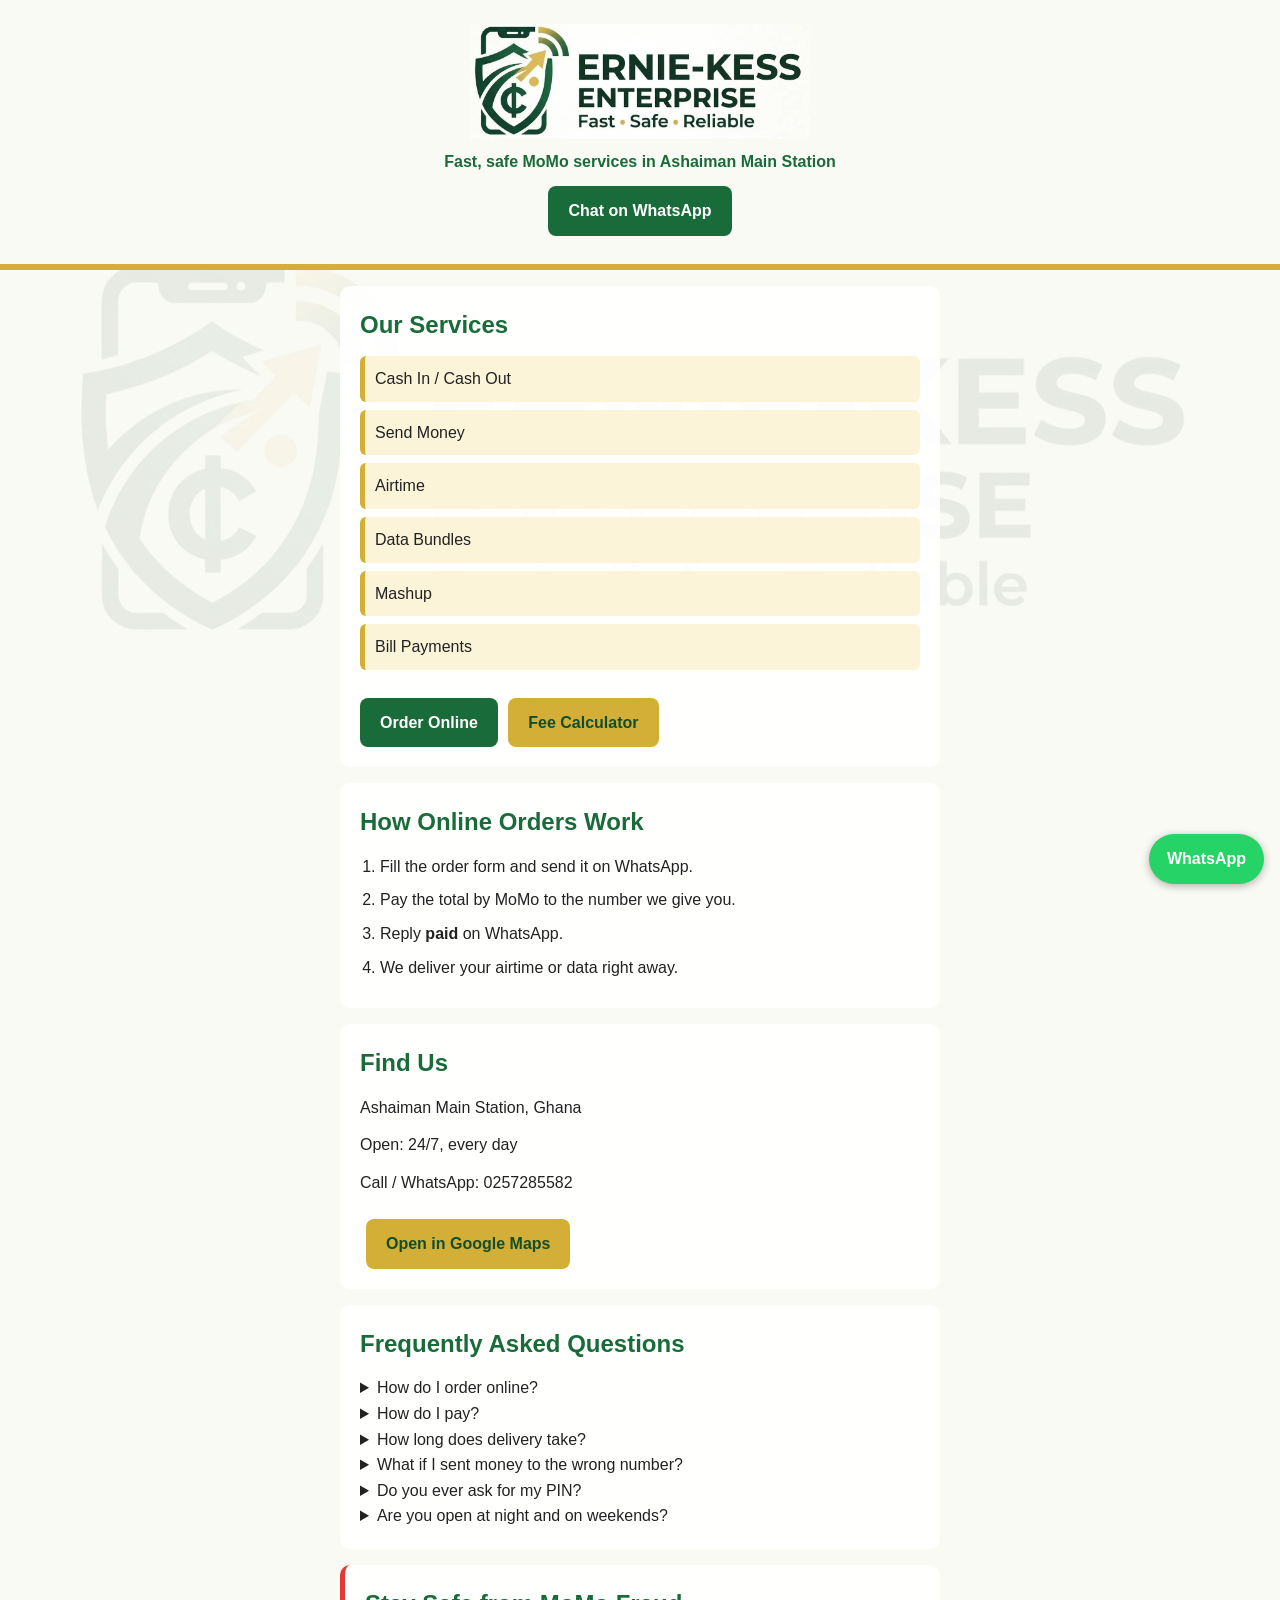
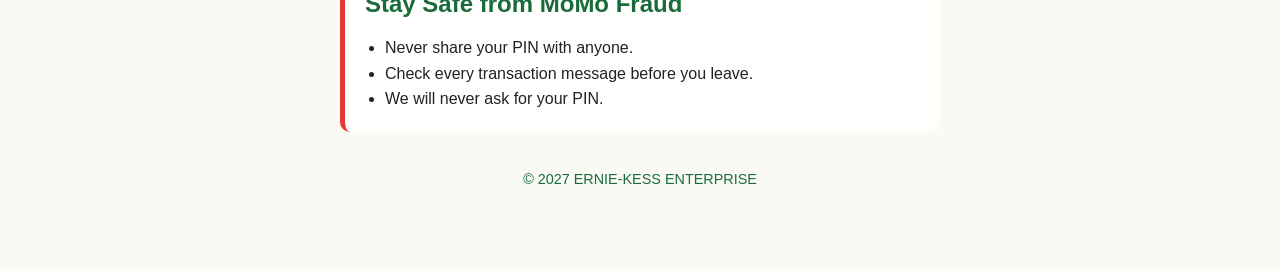
==== index.html @ aa0f8e85 "Initial ERNIE-KESS ENTERPRISE website" ====
<!DOCTYPE html>
<html lang="en">
<head>
  <meta charset="UTF-8">
  <meta name="viewport" content="width=device-width, initial-scale=1.0">
  <title>ERNIE-KESS ENTERPRISE | MoMo Services in Ashaiman</title>
  <meta name="description" content="ERNIE-KESS ENTERPRISE offers MoMo cash in/out, airtime, data bundles, Mashup and bill payments in Ashaiman Main Station, Ghana. Open 24/7.">
  <meta name="theme-color" content="#1a6b3a">
  <link rel="icon" href="logo.jpg">

  <!-- Link preview when shared on WhatsApp -->
  <meta property="og:title" content="ERNIE-KESS ENTERPRISE | MoMo Services in Ashaiman">
  <meta property="og:description" content="Fast, safe MoMo, airtime and data. Open 24/7 at Ashaiman Main Station.">
  <meta property="og:type" content="website">

  <!-- Paste your Google Search Console verification tag here -->

  <link rel="stylesheet" href="style.css">
</head>
<body>

  <header>
    <img src="logo.jpg" alt="ERNIE-KESS ENTERPRISE logo" class="logo">
    <h1 class="brandTitle">ERNIE-KESS ENTERPRISE</h1>
    <p>Fast, safe MoMo services in Ashaiman Main Station</p>
    <a class="btn" href="https://wa.me/233257285582?text=Hello%20ERNIE-KESS%20ENTERPRISE" target="_blank">Chat on WhatsApp</a>
  </header>

  <section>
    <h2>Our Services</h2>
    <ul class="services">
      <li>Cash In / Cash Out</li>
      <li>Send Money</li>
      <li>Airtime</li>
      <li>Data Bundles</li>
      <li>Mashup</li>
      <li>Bill Payments</li>
    </ul>
    <a class="btn" href="order.html">Order Online</a>
    <a class="btn alt" href="calculator.html">Fee Calculator</a>
  </section>

  <section>
    <h2>How Online Orders Work</h2>
    <ol class="steps">
      <li>Fill the order form and send it on WhatsApp.</li>
      <li>Pay the total by MoMo to the number we give you.</li>
      <li>Reply <strong>paid</strong> on WhatsApp.</li>
      <li>We deliver your airtime or data right away.</li>
    </ol>
  </section>

  <section>
    <h2>Find Us</h2>
    <p>Ashaiman Main Station, Ghana</p>
    <p>Open: 24/7, every day</p>
    <p>Call / WhatsApp: 0257285582</p>
    <a class="btn alt" href="https://www.google.com/maps/search/?api=1&query=Ashaiman+Main+Station+Ghana" target="_blank">Open in Google Maps</a>
  </section>

  <section>
  <h2>Frequently Asked Questions</h2>

  <details>
    <summary>How do I order online?</summary>
    <p>Tap Order Online, fill the form and send it on WhatsApp. We then give you a number to pay to.</p>
  </details>

  <details>
    <summary>How do I pay?</summary>
    <p>Send the total by MoMo to the number shown after you place your order. Then reply <strong>paid</strong> on WhatsApp.</p>
  </details>

  <details>
    <summary>How long does delivery take?</summary>
    <p>We deliver as soon as your payment arrives. If it takes longer than you expect, message us on WhatsApp with your order code.</p>
  </details>

  <details>
    <summary>What if I sent money to the wrong number?</summary>
    <p>Contact your network's customer care straight away and keep your MoMo confirmation message. Then tell us on WhatsApp so we can help you check your order.</p>
  </details>

  <details>
    <summary>Do you ever ask for my PIN?</summary>
    <p>No. We will never ask for your MoMo PIN, so never share it with anyone.</p>
  </details>

  <details>
    <summary>Are you open at night and on weekends?</summary>
    <p>Yes, we are open 24/7, every day.</p>
  </details>
</section>

  <section class="safety">
    <h2>Stay Safe from MoMo Fraud</h2>
    <ul>
      <li>Never share your PIN with anyone.</li>
      <li>Check every transaction message before you leave.</li>
      <li>We will never ask for your PIN.</li>
    </ul>
  </section>

  <footer>
    <p>&copy; 2027 ERNIE-KESS ENTERPRISE</p>
  </footer>

  <a class="floatWa" href="https://wa.me/233257285582" target="_blank">WhatsApp</a>

</body>
</html>
---- style.css ----
/* ===== THEME COLOURS (from the logo) ===== */
:root {
  --main: #1a6b3a;       /* dark green */
  --main-dark: #124d2a;  /* darker green for text on gold */
  --gold: #d4af37;       /* gold accent */
  --light: #fbf4d9;      /* light gold tint */
  --cream: #fafaf5;      /* page and header background */
  --button: #1a6b3a;     /* main buttons */
  --whatsapp: #25d366;   /* floating WhatsApp button */
  --alert: #e53935;      /* fraud warning stripe */
}

* {
  box-sizing: border-box;
  margin: 0;
  padding: 0;
}

body {
  font-family: Arial, sans-serif;
  background: var(--cream);
  color: #222;
  line-height: 1.6;
}

header {
  background: var(--cream);
  color: var(--main);
  text-align: center;
  padding: 24px 20px 28px;
  border-bottom: 6px solid var(--gold);
}

header h1 {
  font-size: 1.8rem;
  margin-bottom: 8px;
}

.brandTitle {
  position: absolute;
  left: -9999px;
}

header p {
  font-weight: bold;
}

.logo {
  width: 100%;
  max-width: 340px;
  height: auto;
  display: block;
  margin: 0 auto 10px;
}

section {
  background: rgba(255, 255, 255, 0.9);
  max-width: 600px;
  margin: 16px auto;
  padding: 20px;
  border-radius: 10px;
}

section p {
  margin-bottom: 12px;
}

h2 {
  color: var(--main);
  margin-bottom: 12px;
}

.services {
  list-style: none;
  margin-bottom: 16px;
}

.services li {
  background: var(--light);
  border-left: 5px solid var(--gold);
  padding: 10px;
  margin-bottom: 8px;
  border-radius: 6px;
}

.btn {
  display: inline-block;
  background: var(--button);
  color: white;
  text-decoration: none;
  padding: 12px 20px;
  border-radius: 8px;
  font-weight: bold;
  margin-top: 12px;
}

.btn.alt {
  background: var(--gold);
  color: var(--main-dark);
  margin-left: 6px;
}

.steps {
  padding-left: 20px;
}

.steps li {
  margin-bottom: 8px;
}

.why {
  list-style: none;
}

.why li {
  padding: 10px 0;
  border-bottom: 1px solid #eee;
}

.why li:last-child {
  border-bottom: none;
}

.safety {
  border-left: 5px solid var(--alert);
}

.safety ul {
  padding-left: 20px;
}

.floatWa {
  position: fixed;
  right: 16px;
  bottom: 16px;
  background: var(--whatsapp);
  color: white;
  text-decoration: none;
  font-weight: bold;
  padding: 12px 18px;
  border-radius: 30px;
  box-shadow: 0 2px 8px rgba(0, 0, 0, 0.3);
}

footer {
  text-align: center;
  padding: 20px 20px 80px;
  font-size: 0.9rem;
  color: var(--main);
}
/* Faded logo behind the whole page */
body::before {
  content: "";
  position: fixed;
  inset: 0;
  background: url("logo.jpg") center / 90% no-repeat;
  opacity: 0.08;
  z-index: -1;
  pointer-events: none;
}
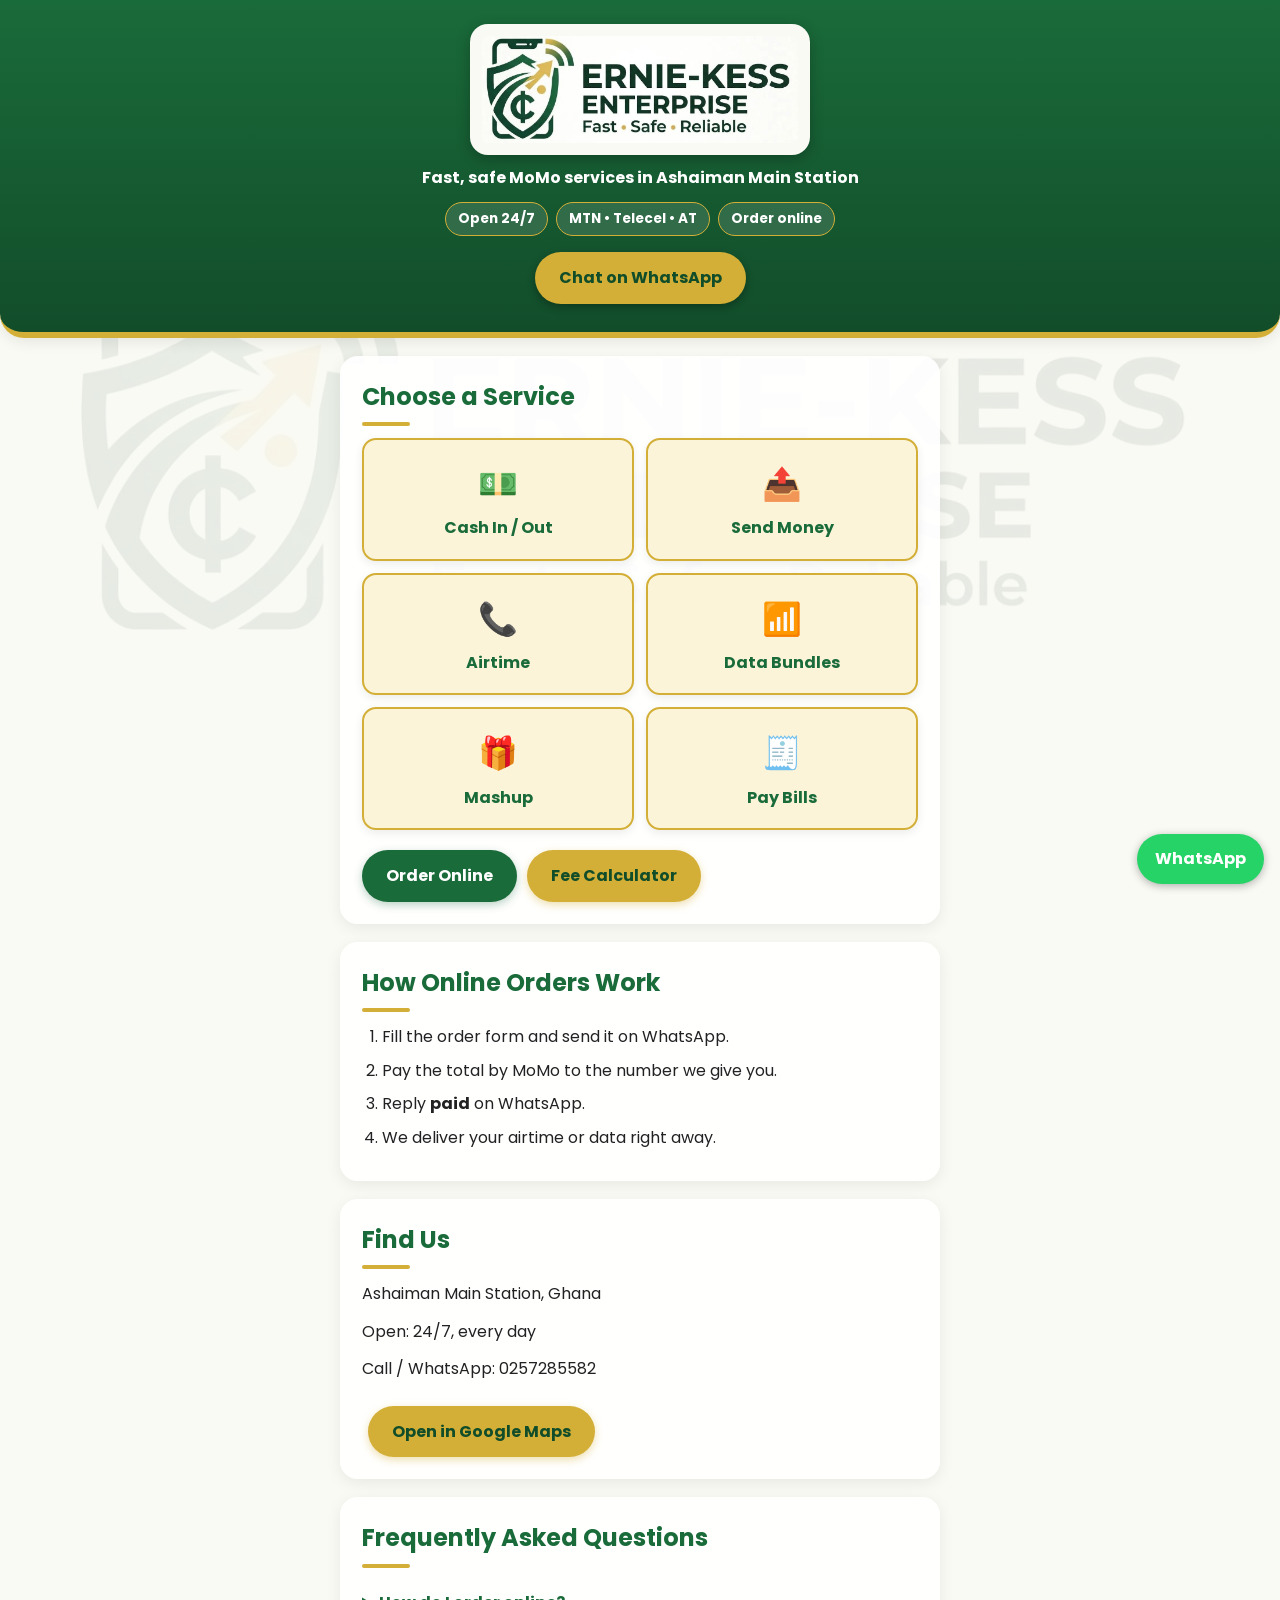
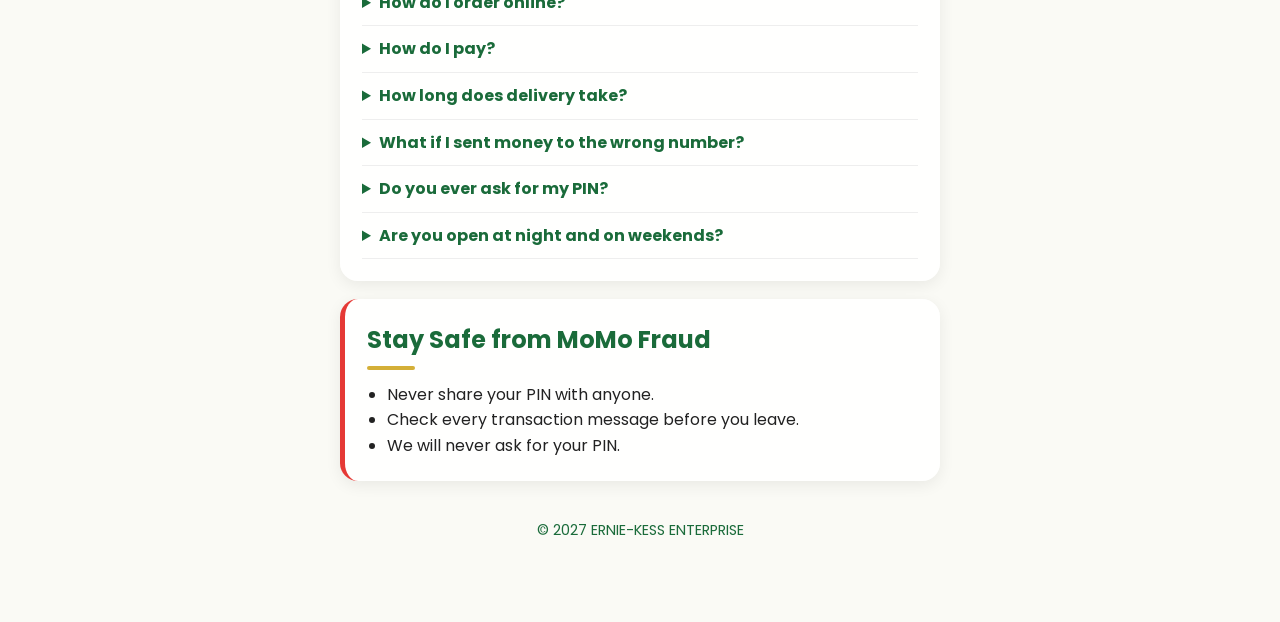
==== commit 3ce04d51: "Update ERNIE-KESS ENTERPRISE website" ====
--- a/index.html
+++ b/index.html
@@ -13,29 +13,59 @@
   <meta property="og:description" content="Fast, safe MoMo, airtime and data. Open 24/7 at Ashaiman Main Station.">
   <meta property="og:type" content="website">
 
-  <!-- Paste your Google Search Console verification tag here -->
+  <!-- Google Search Console verification:
+       when Google gives you the tag, paste the WHOLE line here,
+       starting with < and ending with >, and delete this comment. -->
 
+  <link rel="preconnect" href="https://fonts.googleapis.com">
+  <link href="https://fonts.googleapis.com/css2?family=Poppins:wght@400;600;700&display=swap" rel="stylesheet">
   <link rel="stylesheet" href="style.css">
 </head>
 <body>
-
+<div id="splash">
+  <div class="welcomeText">
+    <span class="w1">Welcome to</span>
+    <span class="w2">ERNIE-KESS ENTERPRISE</span>
+  </div>
+  <p class="tag">Fast. Safe. Reliable.</p>
+  <div class="loadBar"><span></span></div>
+</div>
   <header>
     <img src="logo.jpg" alt="ERNIE-KESS ENTERPRISE logo" class="logo">
     <h1 class="brandTitle">ERNIE-KESS ENTERPRISE</h1>
     <p>Fast, safe MoMo services in Ashaiman Main Station</p>
+    <div class="chips">
+      <span>Open 24/7</span>
+      <span>MTN • Telecel • AT</span>
+      <span>Order online</span>
+    </div>
     <a class="btn" href="https://wa.me/233257285582?text=Hello%20ERNIE-KESS%20ENTERPRISE" target="_blank">Chat on WhatsApp</a>
   </header>
 
   <section>
-    <h2>Our Services</h2>
-    <ul class="services">
-      <li>Cash In / Cash Out</li>
-      <li>Send Money</li>
-      <li>Airtime</li>
-      <li>Data Bundles</li>
-      <li>Mashup</li>
-      <li>Bill Payments</li>
-    </ul>
+    <h2>Choose a Service</h2>
+
+    <div class="tiles">
+      <a class="tile" href="https://wa.me/233257285582?text=I%20want%20to%20cash%20in%2Fout" target="_blank">
+        <span class="icon">💵</span>Cash In / Out
+      </a>
+      <a class="tile" href="order.html?service=send">
+        <span class="icon">📤</span>Send Money
+      </a>
+      <a class="tile" href="order.html?service=airtime">
+        <span class="icon">📞</span>Airtime
+      </a>
+      <a class="tile" href="order.html?service=data">
+        <span class="icon">📶</span>Data Bundles
+      </a>
+      <a class="tile" href="order.html?service=mashup">
+        <span class="icon">🎁</span>Mashup
+      </a>
+      <a class="tile" href="order.html?service=bill">
+        <span class="icon">🧾</span>Pay Bills
+      </a>
+    </div>
+
     <a class="btn" href="order.html">Order Online</a>
     <a class="btn alt" href="calculator.html">Fee Calculator</a>
   </section>
@@ -59,38 +89,38 @@
   </section>
 
   <section>
-  <h2>Frequently Asked Questions</h2>
+    <h2>Frequently Asked Questions</h2>
 
-  <details>
-    <summary>How do I order online?</summary>
-    <p>Tap Order Online, fill the form and send it on WhatsApp. We then give you a number to pay to.</p>
-  </details>
+    <details>
+      <summary>How do I order online?</summary>
+      <p>Tap Order Online, fill the form and send it on WhatsApp. We then give you a number to pay to.</p>
+    </details>
 
-  <details>
-    <summary>How do I pay?</summary>
-    <p>Send the total by MoMo to the number shown after you place your order. Then reply <strong>paid</strong> on WhatsApp.</p>
-  </details>
+    <details>
+      <summary>How do I pay?</summary>
+      <p>Send the total by MoMo to the number shown after you place your order. Then reply <strong>paid</strong> on WhatsApp.</p>
+    </details>
 
-  <details>
-    <summary>How long does delivery take?</summary>
-    <p>We deliver as soon as your payment arrives. If it takes longer than you expect, message us on WhatsApp with your order code.</p>
-  </details>
+    <details>
+      <summary>How long does delivery take?</summary>
+      <p>We deliver as soon as your payment arrives. If it takes longer than you expect, message us on WhatsApp with your order code.</p>
+    </details>
 
-  <details>
-    <summary>What if I sent money to the wrong number?</summary>
-    <p>Contact your network's customer care straight away and keep your MoMo confirmation message. Then tell us on WhatsApp so we can help you check your order.</p>
-  </details>
+    <details>
+      <summary>What if I sent money to the wrong number?</summary>
+      <p>Contact your network's customer care straight away and keep your MoMo confirmation message. Then tell us on WhatsApp so we can help you check your order.</p>
+    </details>
 
-  <details>
-    <summary>Do you ever ask for my PIN?</summary>
-    <p>No. We will never ask for your MoMo PIN, so never share it with anyone.</p>
-  </details>
+    <details>
+      <summary>Do you ever ask for my PIN?</summary>
+      <p>No. We will never ask for your MoMo PIN, so never share it with anyone.</p>
+    </details>
 
-  <details>
-    <summary>Are you open at night and on weekends?</summary>
-    <p>Yes, we are open 24/7, every day.</p>
-  </details>
-</section>
+    <details>
+      <summary>Are you open at night and on weekends?</summary>
+      <p>Yes, we are open 24/7, every day.</p>
+    </details>
+  </section>
 
   <section class="safety">
     <h2>Stay Safe from MoMo Fraud</h2>
@@ -107,5 +137,21 @@
 
   <a class="floatWa" href="https://wa.me/233257285582" target="_blank">WhatsApp</a>
 
+  <script>
+  (function () {
+    var splash = document.getElementById("splash");
+    var seen = false;
+
+    function hideSplash() {
+      splash.classList.add("hide");
+    }
+
+    // Tap to skip
+    splash.addEventListener("click", hideSplash);
+
+    // Hide automatically after 4.5 seconds
+    setTimeout(hideSplash, 4500);
+  })();
+</script>
 </body>
 </html>
--- a/style.css
+++ b/style.css
@@ -4,7 +4,7 @@
   --main-dark: #124d2a;  /* darker green for text on gold */
   --gold: #d4af37;       /* gold accent */
   --light: #fbf4d9;      /* light gold tint */
-  --cream: #fafaf5;      /* page and header background */
+  --cream: #fafaf5;      /* page background */
   --button: #1a6b3a;     /* main buttons */
   --whatsapp: #25d366;   /* floating WhatsApp button */
   --alert: #e53935;      /* fraud warning stripe */
@@ -17,138 +17,13 @@
 }
 
 body {
-  font-family: Arial, sans-serif;
+  font-family: 'Poppins', Arial, sans-serif;
   background: var(--cream);
   color: #222;
   line-height: 1.6;
 }
 
-header {
-  background: var(--cream);
-  color: var(--main);
-  text-align: center;
-  padding: 24px 20px 28px;
-  border-bottom: 6px solid var(--gold);
-}
-
-header h1 {
-  font-size: 1.8rem;
-  margin-bottom: 8px;
-}
-
-.brandTitle {
-  position: absolute;
-  left: -9999px;
-}
-
-header p {
-  font-weight: bold;
-}
-
-.logo {
-  width: 100%;
-  max-width: 340px;
-  height: auto;
-  display: block;
-  margin: 0 auto 10px;
-}
-
-section {
-  background: rgba(255, 255, 255, 0.9);
-  max-width: 600px;
-  margin: 16px auto;
-  padding: 20px;
-  border-radius: 10px;
-}
-
-section p {
-  margin-bottom: 12px;
-}
-
-h2 {
-  color: var(--main);
-  margin-bottom: 12px;
-}
-
-.services {
-  list-style: none;
-  margin-bottom: 16px;
-}
-
-.services li {
-  background: var(--light);
-  border-left: 5px solid var(--gold);
-  padding: 10px;
-  margin-bottom: 8px;
-  border-radius: 6px;
-}
-
-.btn {
-  display: inline-block;
-  background: var(--button);
-  color: white;
-  text-decoration: none;
-  padding: 12px 20px;
-  border-radius: 8px;
-  font-weight: bold;
-  margin-top: 12px;
-}
-
-.btn.alt {
-  background: var(--gold);
-  color: var(--main-dark);
-  margin-left: 6px;
-}
-
-.steps {
-  padding-left: 20px;
-}
-
-.steps li {
-  margin-bottom: 8px;
-}
-
-.why {
-  list-style: none;
-}
-
-.why li {
-  padding: 10px 0;
-  border-bottom: 1px solid #eee;
-}
-
-.why li:last-child {
-  border-bottom: none;
-}
-
-.safety {
-  border-left: 5px solid var(--alert);
-}
-
-.safety ul {
-  padding-left: 20px;
-}
-
-.floatWa {
-  position: fixed;
-  right: 16px;
-  bottom: 16px;
-  background: var(--whatsapp);
-  color: white;
-  text-decoration: none;
-  font-weight: bold;
-  padding: 12px 18px;
-  border-radius: 30px;
-  box-shadow: 0 2px 8px rgba(0, 0, 0, 0.3);
-}
-
-footer {
-  text-align: center;
-  padding: 20px 20px 80px;
-  font-size: 0.9rem;
-  color: var(--main);
-}
-/* Faded logo behind the whole page */
+/* ===== Faded logo behind the whole page ===== */
 body::before {
   content: "";
   position: fixed;
@@ -157,4 +32,336 @@
   opacity: 0.08;
   z-index: -1;
   pointer-events: none;
+}
+
+/* ===== Header (green) ===== */
+header {
+  background: linear-gradient(180deg, var(--main) 0%, var(--main-dark) 100%);
+  color: white;
+  text-align: center;
+  padding: 24px 20px 28px;
+  border-bottom: 6px solid var(--gold);
+  border-radius: 0 0 24px 24px;
+  box-shadow: 0 4px 14px rgba(0, 0, 0, 0.08);
+}
+
+header h1 {
+  font-size: 1.8rem;
+  margin-bottom: 8px;
+}
+
+header p {
+  color: white;
+  font-weight: bold;
+}
+
+.brandTitle {
+  position: absolute;
+  left: -9999px;
+}
+
+.logo {
+  width: 100%;
+  max-width: 340px;
+  height: auto;
+  display: block;
+  margin: 0 auto 10px;
+  background: var(--cream);
+  padding: 12px;
+  border-radius: 18px;
+  box-shadow: 0 4px 14px rgba(0, 0, 0, 0.25);
+}
+
+/* Badges under the tagline */
+.chips {
+  display: flex;
+  flex-wrap: wrap;
+  gap: 8px;
+  justify-content: center;
+  margin: 12px 0 4px;
+}
+
+.chips span {
+  background: rgba(255, 255, 255, 0.12);
+  border: 1px solid var(--gold);
+  color: white;
+  padding: 5px 12px;
+  border-radius: 20px;
+  font-size: 0.85rem;
+  font-weight: bold;
+}
+
+/* ===== Sections (cards) ===== */
+section {
+  background: rgba(255, 255, 255, 0.9);
+  max-width: 600px;
+  width: calc(100% - 32px);
+  margin: 18px auto;
+  padding: 22px;
+  border-radius: 18px;
+  box-shadow: 0 4px 16px rgba(0, 0, 0, 0.07);
+  animation: fadeUp 0.6s ease both;
+}
+
+section p {
+  margin-bottom: 12px;
+}
+
+h2 {
+  color: var(--main);
+  margin-bottom: 12px;
+}
+
+h2::after {
+  content: "";
+  display: block;
+  width: 48px;
+  height: 4px;
+  margin-top: 6px;
+  background: var(--gold);
+  border-radius: 2px;
+}
+
+/* ===== Buttons ===== */
+.btn {
+  display: inline-block;
+  background: var(--button);
+  color: white;
+  text-decoration: none;
+  padding: 13px 24px;
+  border-radius: 30px;
+  font-weight: bold;
+  margin-top: 12px;
+  box-shadow: 0 3px 8px rgba(26, 107, 58, 0.3);
+}
+
+.btn.alt {
+  background: var(--gold);
+  color: var(--main-dark);
+  margin-left: 6px;
+  box-shadow: 0 3px 8px rgba(212, 175, 55, 0.4);
+}
+
+.btn:active {
+  transform: scale(0.97);
+}
+
+/* Buttons in the header: gold, so they stand out on the green */
+header .btn {
+  background: var(--gold);
+  color: var(--main-dark);
+  box-shadow: 0 3px 8px rgba(0, 0, 0, 0.3);
+}
+
+/* ===== Service tiles ===== */
+.tiles {
+  display: grid;
+  grid-template-columns: 1fr 1fr;
+  gap: 12px;
+  margin-bottom: 8px;
+}
+
+.tile {
+  background: var(--light);
+  border: 2px solid var(--gold);
+  border-radius: 14px;
+  padding: 18px 8px;
+  text-align: center;
+  text-decoration: none;
+  color: var(--main);
+  font-weight: bold;
+  box-shadow: 0 3px 10px rgba(0, 0, 0, 0.08);
+}
+
+.tile .icon {
+  display: block;
+  font-size: 2rem;
+  margin-bottom: 6px;
+}
+
+.tile:active {
+  background: var(--gold);
+  color: var(--main-dark);
+}
+
+/* ===== Lists ===== */
+.services {
+  list-style: none;
+  margin-bottom: 16px;
+}
+
+.services li {
+  background: var(--light);
+  border-left: 5px solid var(--gold);
+  padding: 10px;
+  margin-bottom: 8px;
+  border-radius: 6px;
+}
+
+.steps {
+  padding-left: 20px;
+}
+
+.steps li {
+  margin-bottom: 8px;
+}
+
+.why {
+  list-style: none;
+}
+
+.why li {
+  padding: 10px 0;
+  border-bottom: 1px solid #eee;
+}
+
+.why li:last-child {
+  border-bottom: none;
+}
+
+/* ===== Fraud warning ===== */
+.safety {
+  border-left: 5px solid var(--alert);
+}
+
+.safety ul {
+  padding-left: 20px;
+}
+
+/* ===== FAQ ===== */
+details {
+  border-bottom: 1px solid #eee;
+  padding: 10px 0;
+}
+
+summary {
+  font-weight: bold;
+  color: var(--main);
+  cursor: pointer;
+}
+
+details p {
+  margin: 8px 0 0;
+}
+
+/* ===== Form fields (order page) ===== */
+form input:focus,
+form select:focus {
+  outline: none;
+  border-color: var(--main);
+  box-shadow: 0 0 0 3px rgba(26, 107, 58, 0.15);
+}
+
+/* ===== Floating WhatsApp button and footer ===== */
+.floatWa {
+  position: fixed;
+  right: 16px;
+  bottom: 16px;
+  background: var(--whatsapp);
+  color: white;
+  text-decoration: none;
+  font-weight: bold;
+  padding: 12px 18px;
+  border-radius: 30px;
+  box-shadow: 0 2px 8px rgba(0, 0, 0, 0.3);
+}
+
+footer {
+  text-align: center;
+  padding: 20px 20px 80px;
+  font-size: 0.9rem;
+  color: var(--main);
+}
+/* ===== Splash screen (welcome) ===== */
+#splash {
+  position: fixed;
+  inset: 0;
+  z-index: 100;
+  background:
+    linear-gradient(rgba(18, 77, 42, 0.82), rgba(18, 77, 42, 0.82)),
+    url("building.jpg") center / cover no-repeat,
+    var(--main-dark);
+  color: white;
+  display: flex;
+  flex-direction: column;
+  align-items: center;
+  justify-content: center;
+  text-align: center;
+  padding: 20px;
+  animation: splashOut 0.6s ease 4.8s forwards;
+}
+
+#splash.hide {
+  opacity: 0;
+  visibility: hidden;
+  transition: opacity 0.5s, visibility 0.5s;
+}
+
+.welcomeText {
+  display: flex;
+  flex-direction: column;
+  align-items: center;
+  gap: 6px;
+  text-shadow: 0 2px 10px rgba(0, 0, 0, 0.5);
+}
+
+.w1 {
+  font-size: 1.6rem;
+  opacity: 0;
+  animation: appear 0.9s ease 0.4s forwards;
+}
+
+.w2 {
+  font-size: 2rem;
+  font-weight: 700;
+  line-height: 1.15;
+  letter-spacing: 1px;
+  color: var(--gold);
+  opacity: 0;
+  transform: translateY(24px);
+  animation: join 1s ease 1.8s forwards;
+}
+
+.tag {
+  margin: 16px 0 0;
+  opacity: 0;
+  animation: appear 0.8s ease 3s forwards;
+}
+
+.loadBar {
+  width: 70%;
+  max-width: 300px;
+  height: 4px;
+  background: rgba(255, 255, 255, 0.3);
+  margin-top: 28px;
+  border-radius: 4px;
+  overflow: hidden;
+}
+
+.loadBar span {
+  display: block;
+  height: 100%;
+  width: 0;
+  background: var(--gold);
+  animation: fill 4.4s linear forwards;
+}
+
+@keyframes appear {
+  to { opacity: 1; }
+}
+
+@keyframes join {
+  to { opacity: 1; transform: none; }
+}
+
+@keyframes fill {
+  to { width: 100%; }
+}
+@keyframes splashOut {
+  to { opacity: 0; visibility: hidden; }
+}
+
+@keyframes fadeUp {
+  from { opacity: 0; transform: translateY(14px); }
+  to { opacity: 1; transform: none; }
 }
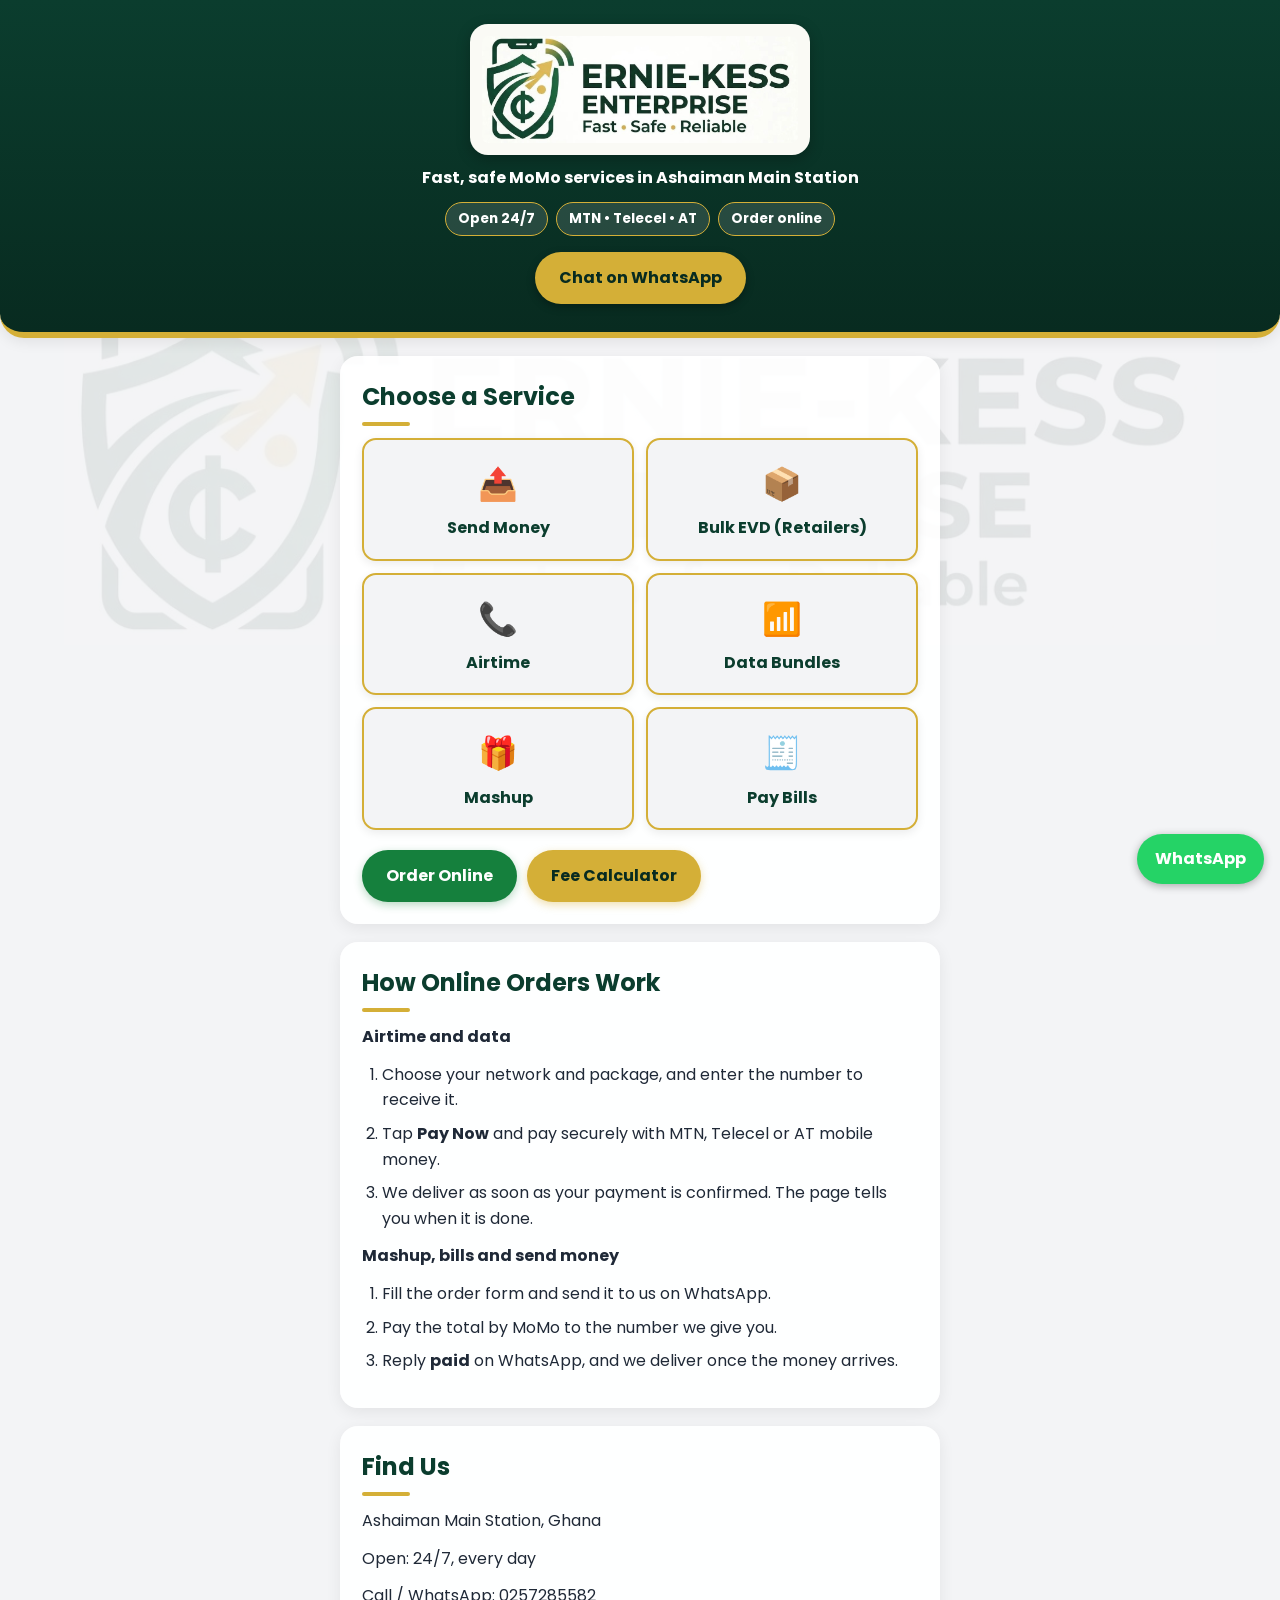
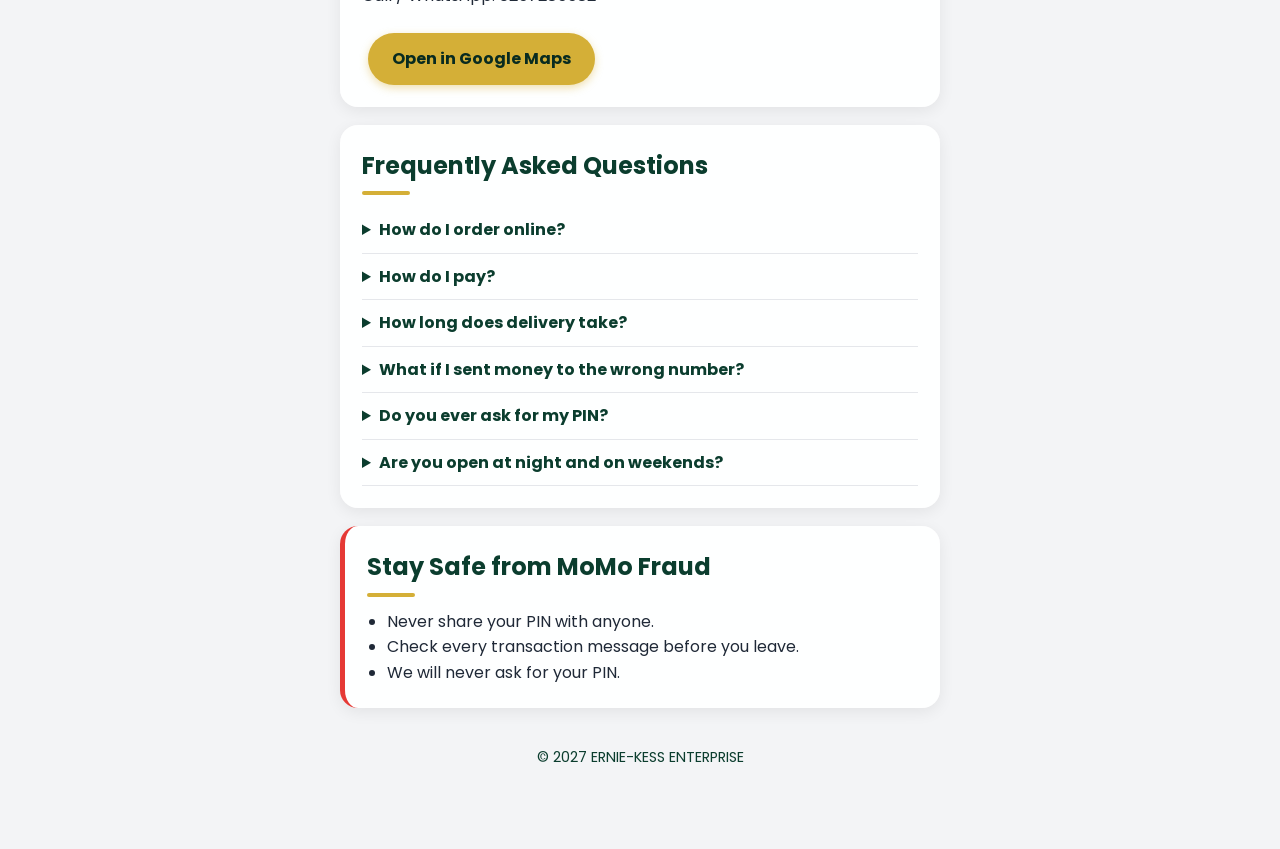
==== commit 21df6194: "Update enterprise website and add bulk ordering" ====
--- a/index.html
+++ b/index.html
@@ -4,7 +4,7 @@
   <meta charset="UTF-8">
   <meta name="viewport" content="width=device-width, initial-scale=1.0">
   <title>ERNIE-KESS ENTERPRISE | MoMo Services in Ashaiman</title>
-  <meta name="description" content="ERNIE-KESS ENTERPRISE offers MoMo cash in/out, airtime, data bundles, Mashup and bill payments in Ashaiman Main Station, Ghana. Open 24/7.">
+  <meta name="description" content="ERNIE-KESS ENTERPRISE offers MoMo cash in/out, send money, airtime, data bundles, Mashup, bill payments and bulk EVD for retail sellers in Ashaiman Main Station, Ghana. Open 24/7.">
   <meta name="theme-color" content="#1a6b3a">
   <link rel="icon" href="logo.jpg">
 
@@ -22,14 +22,16 @@
   <link rel="stylesheet" href="style.css">
 </head>
 <body>
-<div id="splash">
-  <div class="welcomeText">
-    <span class="w1">Welcome to</span>
-    <span class="w2">ERNIE-KESS ENTERPRISE</span>
+
+  <div id="splash">
+    <div class="welcomeText">
+      <span class="w1">Welcome to</span>
+      <span class="w2">ERNIE-KESS ENTERPRISE</span>
+    </div>
+    <p class="tag">Fast. Safe. Reliable.</p>
+    <div class="loadBar"><span></span></div>
   </div>
-  <p class="tag">Fast. Safe. Reliable.</p>
-  <div class="loadBar"><span></span></div>
-</div>
+
   <header>
     <img src="logo.jpg" alt="ERNIE-KESS ENTERPRISE logo" class="logo">
     <h1 class="brandTitle">ERNIE-KESS ENTERPRISE</h1>
@@ -46,11 +48,11 @@
     <h2>Choose a Service</h2>
 
     <div class="tiles">
-      <a class="tile" href="https://wa.me/233257285582?text=I%20want%20to%20cash%20in%2Fout" target="_blank">
-        <span class="icon">💵</span>Cash In / Out
-      </a>
       <a class="tile" href="order.html?service=send">
         <span class="icon">📤</span>Send Money
+      </a>
+            <a class="tile" href="bulk.html">
+        <span class="icon">📦</span>Bulk EVD (Retailers)
       </a>
       <a class="tile" href="order.html?service=airtime">
         <span class="icon">📞</span>Airtime
@@ -72,11 +74,19 @@
 
   <section>
     <h2>How Online Orders Work</h2>
+
+    <p><strong>Airtime and data</strong></p>
     <ol class="steps">
-      <li>Fill the order form and send it on WhatsApp.</li>
+      <li>Choose your network and package, and enter the number to receive it.</li>
+      <li>Tap <strong>Pay Now</strong> and pay securely with MTN, Telecel or AT mobile money.</li>
+      <li>We deliver as soon as your payment is confirmed. The page tells you when it is done.</li>
+    </ol>
+
+    <p><strong>Mashup, bills and send money</strong></p>
+    <ol class="steps">
+      <li>Fill the order form and send it to us on WhatsApp.</li>
       <li>Pay the total by MoMo to the number we give you.</li>
-      <li>Reply <strong>paid</strong> on WhatsApp.</li>
-      <li>We deliver your airtime or data right away.</li>
+      <li>Reply <strong>paid</strong> on WhatsApp, and we deliver once the money arrives.</li>
     </ol>
   </section>
 
@@ -93,17 +103,17 @@
 
     <details>
       <summary>How do I order online?</summary>
-      <p>Tap Order Online, fill the form and send it on WhatsApp. We then give you a number to pay to.</p>
+      <p>Tap Order Online, choose your service and package, and fill in your details. For airtime and data you pay right on the page. For Mashup, bills and send money, the order goes to us on WhatsApp.</p>
     </details>
 
     <details>
       <summary>How do I pay?</summary>
-      <p>Send the total by MoMo to the number shown after you place your order. Then reply <strong>paid</strong> on WhatsApp.</p>
+      <p>For airtime and data, tap Pay Now and pay with MTN, Telecel or AT mobile money on the secure payment page. For other services, send the total by MoMo to the number we give you and reply <strong>paid</strong> on WhatsApp.</p>
     </details>
 
     <details>
       <summary>How long does delivery take?</summary>
-      <p>We deliver as soon as your payment arrives. If it takes longer than you expect, message us on WhatsApp with your order code.</p>
+      <p>We deliver as soon as your payment is confirmed. If it takes longer than you expect, message us on WhatsApp with your order number.</p>
     </details>
 
     <details>
@@ -138,20 +148,20 @@
   <a class="floatWa" href="https://wa.me/233257285582" target="_blank">WhatsApp</a>
 
   <script>
-  (function () {
-    var splash = document.getElementById("splash");
-    var seen = false;
+    (function () {
+      var splash = document.getElementById("splash");
 
-    function hideSplash() {
-      splash.classList.add("hide");
-    }
+      function hideSplash() {
+        splash.classList.add("hide");
+      }
 
-    // Tap to skip
-    splash.addEventListener("click", hideSplash);
+      // Tap to skip
+      splash.addEventListener("click", hideSplash);
 
-    // Hide automatically after 4.5 seconds
-    setTimeout(hideSplash, 4500);
-  })();
-</script>
+      // Hide automatically after 4.5 seconds
+      setTimeout(hideSplash, 4500);
+    })();
+  </script>
+
 </body>
 </html>
--- a/style.css
+++ b/style.css
@@ -1,13 +1,15 @@
-/* ===== THEME COLOURS (from the logo) ===== */
+/* ===== THEME COLOURS ===== */
 :root {
-  --main: #1a6b3a;       /* dark green */
-  --main-dark: #124d2a;  /* darker green for text on gold */
-  --gold: #d4af37;       /* gold accent */
-  --light: #fbf4d9;      /* light gold tint */
-  --cream: #fafaf5;      /* page background */
-  --button: #1a6b3a;     /* main buttons */
+  --main: #0B3D2E;       /* dark green: header, headings, footer */
+  --main-dark: #082B20;  /* darker green: gradient end, text on gold */
+  --gold: #D4AF37;       /* gold accent */
+  --light: #F3F4F6;      /* light grey: tiles, notice boxes */
+  --cream: #F3F4F6;      /* page background */
+  --logo-bg: #FAFAF5;    /* matches the logo picture's own background */
+  --button: #15803D;     /* green buttons */
   --whatsapp: #25d366;   /* floating WhatsApp button */
   --alert: #e53935;      /* fraud warning stripe */
+  --text: #1F2937;       /* main text */
 }
 
 * {
@@ -19,7 +21,7 @@
 body {
   font-family: 'Poppins', Arial, sans-serif;
   background: var(--cream);
-  color: #222;
+  color: var(--text);
   line-height: 1.6;
 }
 
@@ -34,7 +36,7 @@
   pointer-events: none;
 }
 
-/* ===== Header (green) ===== */
+/* ===== Header (dark green) ===== */
 header {
   background: linear-gradient(180deg, var(--main) 0%, var(--main-dark) 100%);
   color: white;
@@ -66,7 +68,7 @@
   height: auto;
   display: block;
   margin: 0 auto 10px;
-  background: var(--cream);
+  background: var(--logo-bg);
   padding: 12px;
   border-radius: 18px;
   box-shadow: 0 4px 14px rgba(0, 0, 0, 0.25);
@@ -93,7 +95,7 @@
 
 /* ===== Sections (cards) ===== */
 section {
-  background: rgba(255, 255, 255, 0.9);
+  background: rgba(255, 255, 255, 0.92);
   max-width: 600px;
   width: calc(100% - 32px);
   margin: 18px auto;
@@ -132,7 +134,7 @@
   border-radius: 30px;
   font-weight: bold;
   margin-top: 12px;
-  box-shadow: 0 3px 8px rgba(26, 107, 58, 0.3);
+  box-shadow: 0 3px 8px rgba(21, 128, 61, 0.3);
 }
 
 .btn.alt {
@@ -200,6 +202,7 @@
 
 .steps {
   padding-left: 20px;
+  margin-bottom: 12px;
 }
 
 .steps li {
@@ -212,7 +215,7 @@
 
 .why li {
   padding: 10px 0;
-  border-bottom: 1px solid #eee;
+  border-bottom: 1px solid #e5e7eb;
 }
 
 .why li:last-child {
@@ -230,7 +233,7 @@
 
 /* ===== FAQ ===== */
 details {
-  border-bottom: 1px solid #eee;
+  border-bottom: 1px solid #e5e7eb;
   padding: 10px 0;
 }
 
@@ -248,8 +251,8 @@
 form input:focus,
 form select:focus {
   outline: none;
-  border-color: var(--main);
-  box-shadow: 0 0 0 3px rgba(26, 107, 58, 0.15);
+  border-color: var(--button);
+  box-shadow: 0 0 0 3px rgba(21, 128, 61, 0.15);
 }
 
 /* ===== Floating WhatsApp button and footer ===== */
@@ -272,13 +275,14 @@
   font-size: 0.9rem;
   color: var(--main);
 }
+
 /* ===== Splash screen (welcome) ===== */
 #splash {
   position: fixed;
   inset: 0;
   z-index: 100;
   background:
-    linear-gradient(rgba(18, 77, 42, 0.82), rgba(18, 77, 42, 0.82)),
+    linear-gradient(rgba(8, 43, 32, 0.85), rgba(8, 43, 32, 0.85)),
     url("building.jpg") center / cover no-repeat,
     var(--main-dark);
   color: white;
@@ -346,6 +350,7 @@
   animation: fill 4.4s linear forwards;
 }
 
+/* ===== Animations ===== */
 @keyframes appear {
   to { opacity: 1; }
 }
@@ -357,6 +362,7 @@
 @keyframes fill {
   to { width: 100%; }
 }
+
 @keyframes splashOut {
   to { opacity: 0; visibility: hidden; }
 }
